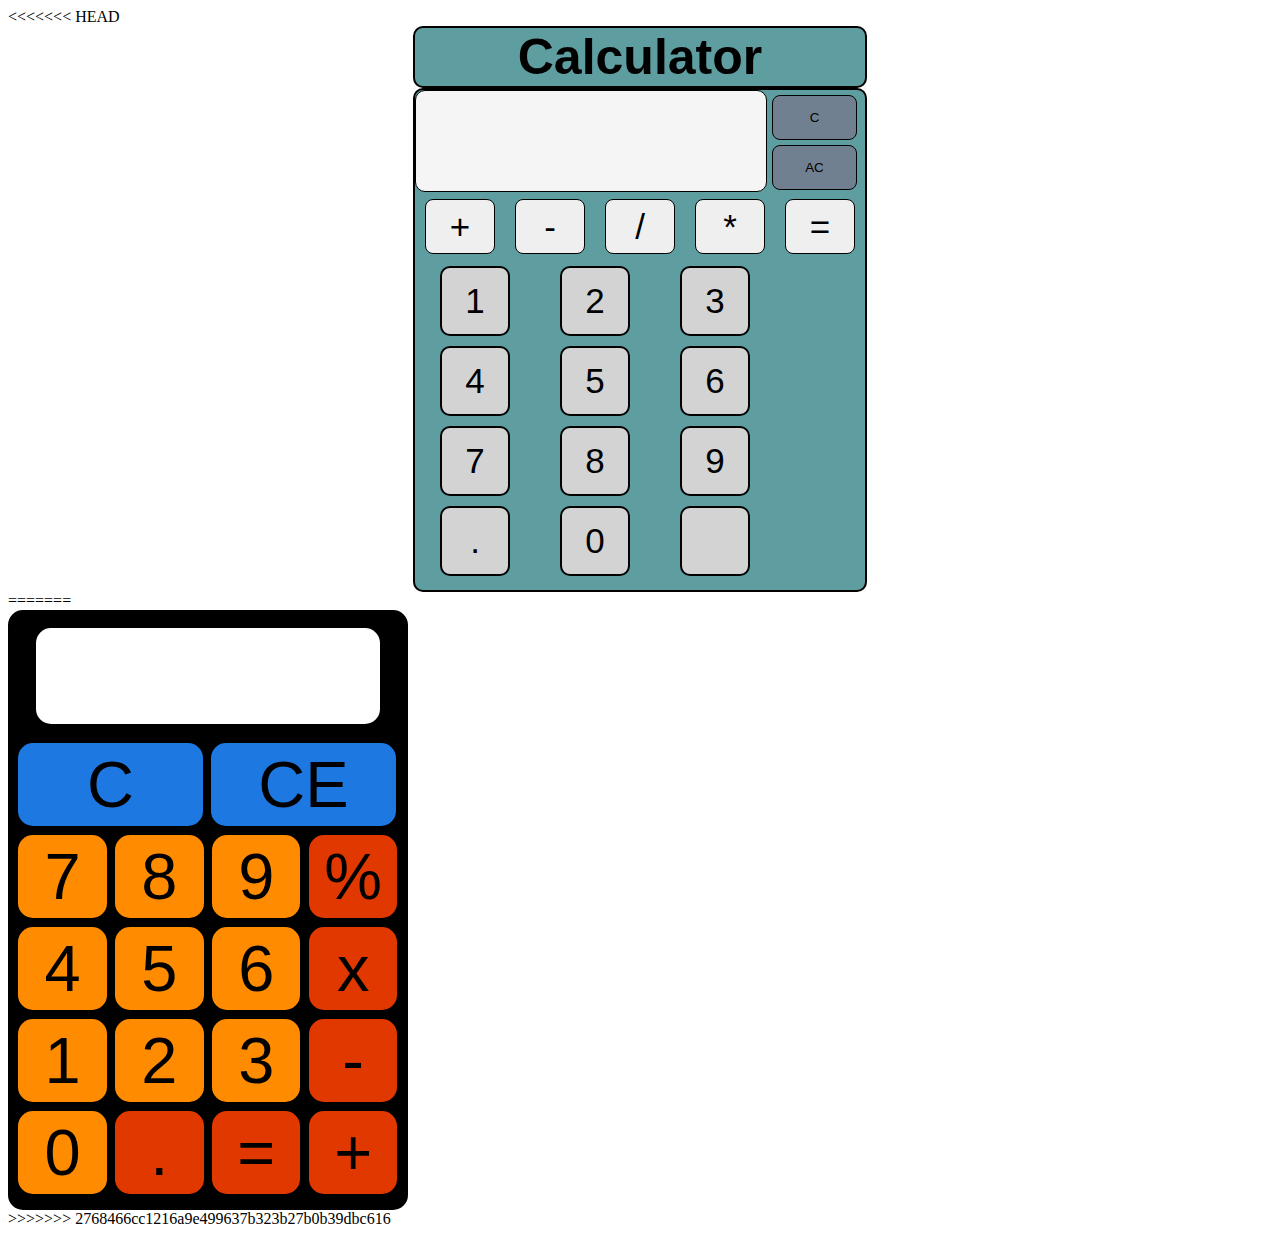
==== index.html @ 8c2bbfcc "Calculator v0.1 - Colton Bardy" ====
<!DOCTYPE html>
<html lang="en">
<head>
    <meta charset="UTF-8">
<<<<<<< HEAD
    <link rel="stylesheet" href="style.css" type="text/css">
    <script src="https://code.jquery.com/jquery-2.1.4.js"></script>
    <script src="script.js"></script>
    <title>Calculator</title>
</head>
<body>
    <h1>Calculator</h1>
    <div id="calculator">
        <div id="total">
        </div>
        <button id="clear">C</button>
        <button id="clearall">AC</button>

        <div id="operators">
            <button>+</button>
            <button>-</button>
            <button>/</button>
            <button>*</button>
            <button>=</button>
        </div>
        <div id="numbers">
            <button>1</button>
            <button>2</button>
            <button>3</button>
            <button>4</button>
            <button>5</button>
            <button>6</button>
            <button>7</button>
            <button>8</button>
            <button>9</button>
            <button>.</button>
            <button>0</button>
            <button></button>
        </div>
    </div>
</body>
</html>
=======
    <title>Calculator</title>
    <meta name="viewport" content="width=device-width, initial-scale=1">
    <link rel="stylesheet" href="style.css">
</head>
<body>
    <div id="container">
        <div id="top-part">
            <div id="screen"></div>
        </div>
        <div id="bot-part">
            <button id="clear-all">C</button>
            <button id="clear-entry">CE</button>
            <button id="seven">7</button>
            <button id="eight">8</button>
            <button id="nine">9</button>
            <button id="divide">%</button>
            <button id="four">4</button>
            <button id="five">5</button>
            <button id="six">6</button>
            <button id="multiply">x</button>
            <button id="one">1</button>
            <button id="two">2</button>
            <button id="three">3</button>
            <button id="subtract">-</button>
            <button id="zero">0</button>
            <button id="decimal">.</button>
            <button id="equals">=</button>
            <button id="add">+</button>
        </div>
    </div>
</body>
</html>
>>>>>>> 2768466cc1216a9e499637b323b27b0b39dbc616
---- style.css ----
<<<<<<< HEAD
*{
    margin: 0;
    padding: 0;
}
h1{
    font-family: Verdana, Helvetica;
    background-color: cadetblue;
    font-size: 50px;
    border: 2px double black;
    margin: auto;
    width: 450px;
    border-radius: 10px;
    text-align: center;
}
#total {
    background-color: whitesmoke;
    border: 1px solid black;
    border-radius: 10px;
    height: 100px;
    width: 350px;
}
#clear, #clearall{
    position: absolute;
    background-color: slategray;
    height: 45px;
    width: 85px;
    top: 55px;
    right: 8px;
    border: .5px solid black;
    border-radius: 8px;
}
#clear {
    top: 5px;
}
#calculator {
    position: relative;
    height: 500px;
    width: 450px;
    background-color: cadetblue;
    border: 2px solid black;
    border-radius: 10px;
    margin: auto;
}
#operators button {
    float: left;
    display: block;
    height: 55px;
    width: 70px;
    margin: 7px 10px;
    border: .5px solid black;
    border-radius: 8px;
    font-size: 35px;

}

#numbers button {
    display: block;
    width: 70px;
    height: 70px;
    float: left;
    text-align: center;
    font-size: 35px;
    padding: 10px;
    margin: 5px 25px;
    background: lightgray;
    border: 2px solid black;
    border-radius: 10px;
}
=======
body {
    font-family: Calibri;
}
#container {
    position: relative;
    height: 600px;
    width: 400px;
    border-radius: 15px;
    background-color: black;
}

#top-part {
    display: block;
    width: 100%;
    height: 20%;
}

#screen {
    position: relative;
    left: 7%;
    top: 15%;
    width: 86%;
    height: 80%;
    background-color: white;
    border-radius: 15px;
}

#bot-part {
    display: block;
    padding: 2%;
    width: 96%;
    height: 76%;
}

#clear-all, #clear-entry,
#zero, #one, #two, #three, #four, #five, #six, #seven, #eight, #nine,
#decimal, #equals, #add, #subtract, #multiply, #divide {
    position: relative;
    display: inline-block;
    height: 18.2%;
    text-align: center;
    margin: 1.2% .6%;
    border-radius: 15px;
    font-size: 65px;
    border-style: none;
}

#clear-all:focus, #clear-entry:focus,
#zero:focus, #one:focus, #two:focus, #three:focus, #four:focus,
#five:focus, #six:focus, #seven:focus, #eight:focus, #nine:focus,
#decimal:focus, #equals:focus, #add:focus, #subtract:focus, #multiply:focus, #divide:focus {
    outline: none;
}

#clear-all, #clear-entry {
    width: 48%;
    background-color: #1d78e1;
}

#clear-all:hover, #clear-entry:hover {
    background-color: dodgerblue;
    cursor: pointer;
}

#zero, #one, #two, #three, #four, #five, #six, #seven, #eight, #nine,
#decimal, #equals, #add, #subtract, #multiply, #divide {
    width: 23%;
}

#zero, #one, #two, #three, #four, #five, #six, #seven, #eight, #nine {
    background-color: darkorange;
}

#zero:hover, #one:hover, #two:hover, #three:hover, #four:hover,
#five:hover, #six:hover, #seven:hover, #eight:hover, #nine:hover {
    background-color: orange;
    cursor: pointer;
}

#decimal, #equals, #add, #subtract, #multiply, #divide {
    background-color: #e13800;
}

#decimal:hover, #equals:hover, #add:hover, #subtract:hover, #multiply:hover, #divide:hover {
    background-color: orangered;
    cursor: pointer;
}
>>>>>>> 2768466cc1216a9e499637b323b27b0b39dbc616
---- style.css ----
<<<<<<< HEAD
*{
    margin: 0;
    padding: 0;
}
h1{
    font-family: Verdana, Helvetica;
    background-color: cadetblue;
    font-size: 50px;
    border: 2px double black;
    margin: auto;
    width: 450px;
    border-radius: 10px;
    text-align: center;
}
#total {
    background-color: whitesmoke;
    border: 1px solid black;
    border-radius: 10px;
    height: 100px;
    width: 350px;
}
#clear, #clearall{
    position: absolute;
    background-color: slategray;
    height: 45px;
    width: 85px;
    top: 55px;
    right: 8px;
    border: .5px solid black;
    border-radius: 8px;
}
#clear {
    top: 5px;
}
#calculator {
    position: relative;
    height: 500px;
    width: 450px;
    background-color: cadetblue;
    border: 2px solid black;
    border-radius: 10px;
    margin: auto;
}
#operators button {
    float: left;
    display: block;
    height: 55px;
    width: 70px;
    margin: 7px 10px;
    border: .5px solid black;
    border-radius: 8px;
    font-size: 35px;

}

#numbers button {
    display: block;
    width: 70px;
    height: 70px;
    float: left;
    text-align: center;
    font-size: 35px;
    padding: 10px;
    margin: 5px 25px;
    background: lightgray;
    border: 2px solid black;
    border-radius: 10px;
}
=======
body {
    font-family: Calibri;
}
#container {
    position: relative;
    height: 600px;
    width: 400px;
    border-radius: 15px;
    background-color: black;
}

#top-part {
    display: block;
    width: 100%;
    height: 20%;
}

#screen {
    position: relative;
    left: 7%;
    top: 15%;
    width: 86%;
    height: 80%;
    background-color: white;
    border-radius: 15px;
}

#bot-part {
    display: block;
    padding: 2%;
    width: 96%;
    height: 76%;
}

#clear-all, #clear-entry,
#zero, #one, #two, #three, #four, #five, #six, #seven, #eight, #nine,
#decimal, #equals, #add, #subtract, #multiply, #divide {
    position: relative;
    display: inline-block;
    height: 18.2%;
    text-align: center;
    margin: 1.2% .6%;
    border-radius: 15px;
    font-size: 65px;
    border-style: none;
}

#clear-all:focus, #clear-entry:focus,
#zero:focus, #one:focus, #two:focus, #three:focus, #four:focus,
#five:focus, #six:focus, #seven:focus, #eight:focus, #nine:focus,
#decimal:focus, #equals:focus, #add:focus, #subtract:focus, #multiply:focus, #divide:focus {
    outline: none;
}

#clear-all, #clear-entry {
    width: 48%;
    background-color: #1d78e1;
}

#clear-all:hover, #clear-entry:hover {
    background-color: dodgerblue;
    cursor: pointer;
}

#zero, #one, #two, #three, #four, #five, #six, #seven, #eight, #nine,
#decimal, #equals, #add, #subtract, #multiply, #divide {
    width: 23%;
}

#zero, #one, #two, #three, #four, #five, #six, #seven, #eight, #nine {
    background-color: darkorange;
}

#zero:hover, #one:hover, #two:hover, #three:hover, #four:hover,
#five:hover, #six:hover, #seven:hover, #eight:hover, #nine:hover {
    background-color: orange;
    cursor: pointer;
}

#decimal, #equals, #add, #subtract, #multiply, #divide {
    background-color: #e13800;
}

#decimal:hover, #equals:hover, #add:hover, #subtract:hover, #multiply:hover, #divide:hover {
    background-color: orangered;
    cursor: pointer;
}
>>>>>>> 2768466cc1216a9e499637b323b27b0b39dbc616
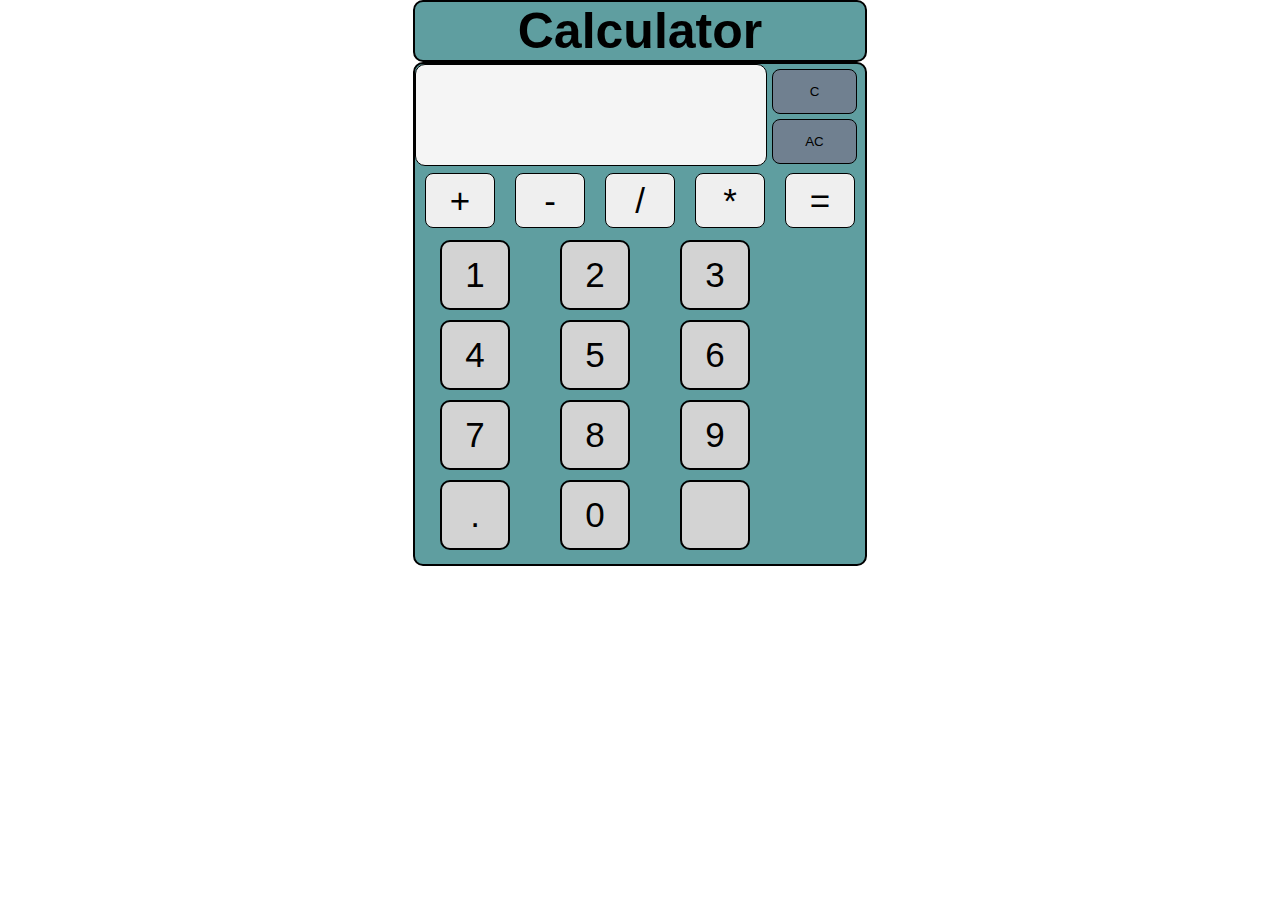
==== commit 53339f2c: "Calculator v0.1 - Colton Bardy" ====
--- a/index.html
+++ b/index.html
@@ -2,7 +2,6 @@
 <html lang="en">
 <head>
     <meta charset="UTF-8">
-<<<<<<< HEAD
     <link rel="stylesheet" href="style.css" type="text/css">
     <script src="https://code.jquery.com/jquery-2.1.4.js"></script>
     <script src="script.js"></script>
@@ -40,37 +39,3 @@
     </div>
 </body>
 </html>
-=======
-    <title>Calculator</title>
-    <meta name="viewport" content="width=device-width, initial-scale=1">
-    <link rel="stylesheet" href="style.css">
-</head>
-<body>
-    <div id="container">
-        <div id="top-part">
-            <div id="screen"></div>
-        </div>
-        <div id="bot-part">
-            <button id="clear-all">C</button>
-            <button id="clear-entry">CE</button>
-            <button id="seven">7</button>
-            <button id="eight">8</button>
-            <button id="nine">9</button>
-            <button id="divide">%</button>
-            <button id="four">4</button>
-            <button id="five">5</button>
-            <button id="six">6</button>
-            <button id="multiply">x</button>
-            <button id="one">1</button>
-            <button id="two">2</button>
-            <button id="three">3</button>
-            <button id="subtract">-</button>
-            <button id="zero">0</button>
-            <button id="decimal">.</button>
-            <button id="equals">=</button>
-            <button id="add">+</button>
-        </div>
-    </div>
-</body>
-</html>
->>>>>>> 2768466cc1216a9e499637b323b27b0b39dbc616
--- a/style.css
+++ b/style.css
@@ -1,4 +1,3 @@
-<<<<<<< HEAD
 *{
     margin: 0;
     padding: 0;
@@ -66,93 +65,4 @@
     background: lightgray;
     border: 2px solid black;
     border-radius: 10px;
-}
-=======
-body {
-    font-family: Calibri;
-}
-#container {
-    position: relative;
-    height: 600px;
-    width: 400px;
-    border-radius: 15px;
-    background-color: black;
-}
-
-#top-part {
-    display: block;
-    width: 100%;
-    height: 20%;
-}
-
-#screen {
-    position: relative;
-    left: 7%;
-    top: 15%;
-    width: 86%;
-    height: 80%;
-    background-color: white;
-    border-radius: 15px;
-}
-
-#bot-part {
-    display: block;
-    padding: 2%;
-    width: 96%;
-    height: 76%;
-}
-
-#clear-all, #clear-entry,
-#zero, #one, #two, #three, #four, #five, #six, #seven, #eight, #nine,
-#decimal, #equals, #add, #subtract, #multiply, #divide {
-    position: relative;
-    display: inline-block;
-    height: 18.2%;
-    text-align: center;
-    margin: 1.2% .6%;
-    border-radius: 15px;
-    font-size: 65px;
-    border-style: none;
-}
-
-#clear-all:focus, #clear-entry:focus,
-#zero:focus, #one:focus, #two:focus, #three:focus, #four:focus,
-#five:focus, #six:focus, #seven:focus, #eight:focus, #nine:focus,
-#decimal:focus, #equals:focus, #add:focus, #subtract:focus, #multiply:focus, #divide:focus {
-    outline: none;
-}
-
-#clear-all, #clear-entry {
-    width: 48%;
-    background-color: #1d78e1;
-}
-
-#clear-all:hover, #clear-entry:hover {
-    background-color: dodgerblue;
-    cursor: pointer;
-}
-
-#zero, #one, #two, #three, #four, #five, #six, #seven, #eight, #nine,
-#decimal, #equals, #add, #subtract, #multiply, #divide {
-    width: 23%;
-}
-
-#zero, #one, #two, #three, #four, #five, #six, #seven, #eight, #nine {
-    background-color: darkorange;
-}
-
-#zero:hover, #one:hover, #two:hover, #three:hover, #four:hover,
-#five:hover, #six:hover, #seven:hover, #eight:hover, #nine:hover {
-    background-color: orange;
-    cursor: pointer;
-}
-
-#decimal, #equals, #add, #subtract, #multiply, #divide {
-    background-color: #e13800;
-}
-
-#decimal:hover, #equals:hover, #add:hover, #subtract:hover, #multiply:hover, #divide:hover {
-    background-color: orangered;
-    cursor: pointer;
-}
->>>>>>> 2768466cc1216a9e499637b323b27b0b39dbc616
+}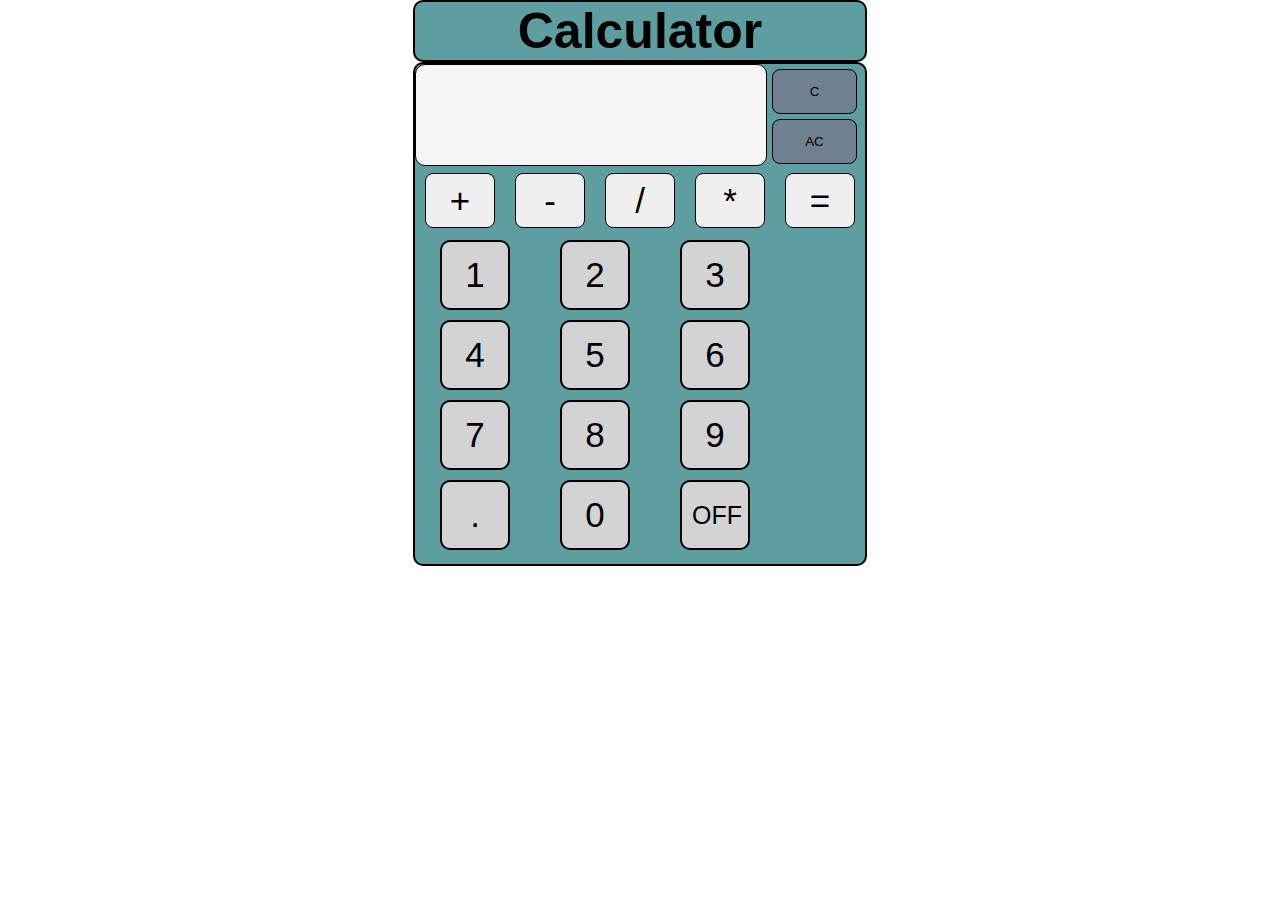
==== commit 889099b3: "array with concat, nums, operators" ====
--- a/index.html
+++ b/index.html
@@ -4,6 +4,7 @@
     <meta charset="UTF-8">
     <link rel="stylesheet" href="style.css" type="text/css">
     <script src="https://code.jquery.com/jquery-2.1.4.js"></script>
+    <!--<script src="http://Learning-Fuze.github.io/calculator/calculator.js"></script>-->
     <script src="script.js"></script>
     <title>Calculator</title>
 </head>
@@ -12,29 +13,29 @@
     <div id="calculator">
         <div id="total">
         </div>
-        <button id="clear">C</button>
-        <button id="clearall">AC</button>
+        <button id="clear" this-value="C">C</button>
+        <button id="clearall" this-value="AC">AC</button>
 
         <div id="operators">
-            <button>+</button>
-            <button>-</button>
-            <button>/</button>
-            <button>*</button>
-            <button>=</button>
+            <button this-value="operator">+</button>
+            <button this-value="operator">-</button>
+            <button this-value="operator">/</button>
+            <button this-value="operator">*</button>
+            <button this-value="equals">=</button>
         </div>
         <div id="numbers">
-            <button>1</button>
-            <button>2</button>
-            <button>3</button>
-            <button>4</button>
-            <button>5</button>
-            <button>6</button>
-            <button>7</button>
-            <button>8</button>
-            <button>9</button>
-            <button>.</button>
-            <button>0</button>
-            <button></button>
+            <button value="1" this-value="number">1</button>
+            <button value="2" this-value="number">2</button>
+            <button value="3" this-value="number">3</button>
+            <button value="4" this-value="number">4</button>
+            <button value="5" this-value="number">5</button>
+            <button value="6" this-value="number">6</button>
+            <button value="7" this-value="number">7</button>
+            <button value="8" this-value="number">8</button>
+            <button value="9" this-value="number">9</button>
+            <button value="." this-value="number">.</button>
+            <button value="0" this-value="number">0</button>
+            <button id="off" this-value="OFF">OFF</button>
         </div>
     </div>
 </body>
--- a/style.css
+++ b/style.css
@@ -50,7 +50,6 @@
     border: .5px solid black;
     border-radius: 8px;
     font-size: 35px;
-
 }
 
 #numbers button {
@@ -65,4 +64,11 @@
     background: lightgray;
     border: 2px solid black;
     border-radius: 10px;
+}
+#total {
+    text-align: center;
+    font-size: 40px;
+}
+#numbers #off{
+    font-size: 25px;
 }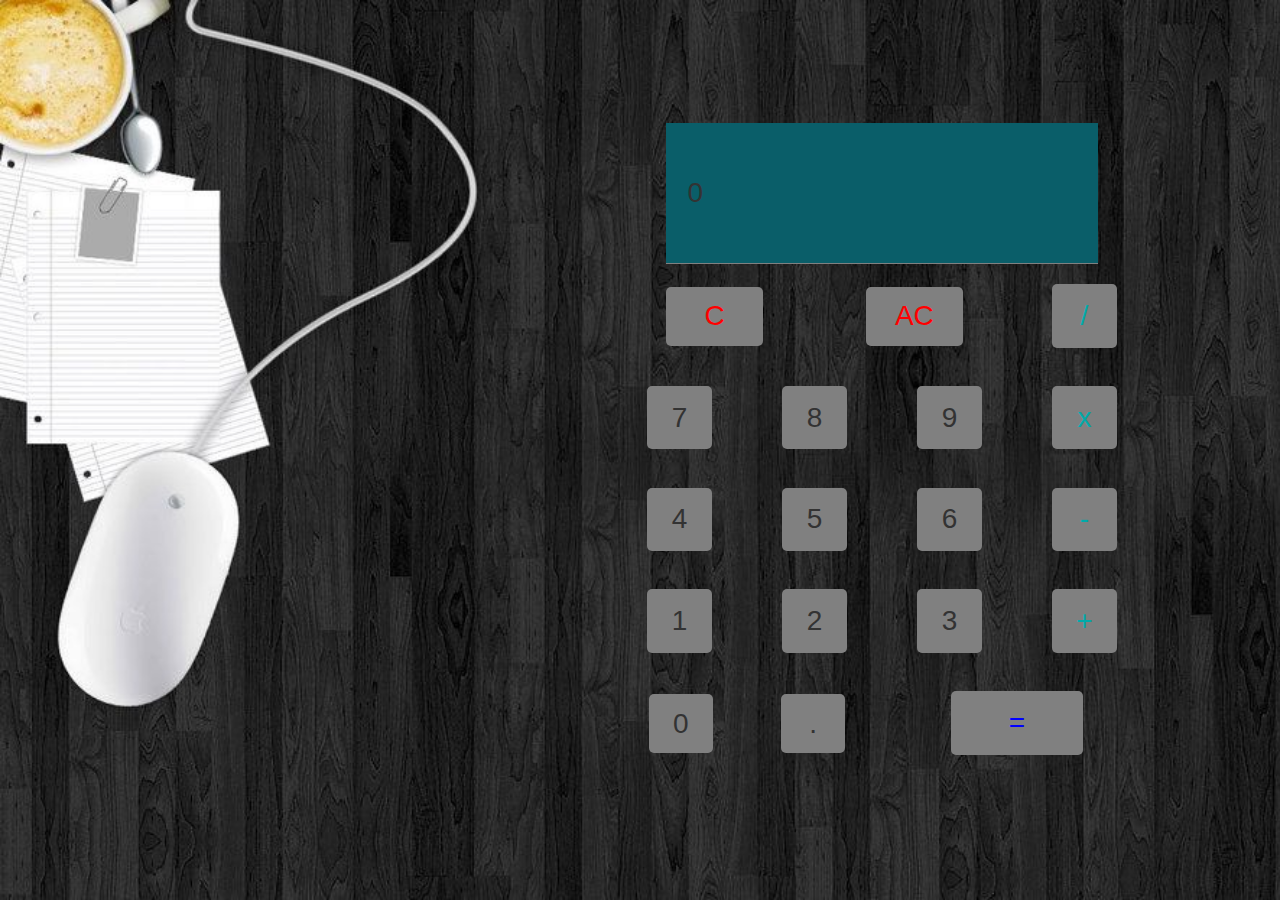
==== commit 0b9c1e45: "styling" ====
--- a/index.html
+++ b/index.html
@@ -2,41 +2,99 @@
 <html lang="en">
 <head>
     <meta charset="UTF-8">
+    <meta name="viewport" content="width=device-width, initial-scale=1.0">
+    <link href="https://maxcdn.bootstrapcdn.com/bootstrap/3.3.6/css/bootstrap.min.css" rel="stylesheet" type="text/css">
+    <script src="https://maxcdn.bootstrapcdn.com/bootstrap/3.3.6/js/bootstrap.min.js"></script>
     <link rel="stylesheet" href="style.css" type="text/css">
     <script src="https://code.jquery.com/jquery-2.1.4.js"></script>
-    <!--<script src="http://Learning-Fuze.github.io/calculator/calculator.js"></script>-->
+    <script src="http://Learning-Fuze.github.io/calculator/calculator.js"></script>
     <script src="script.js"></script>
     <title>Calculator</title>
 </head>
 <body>
-    <h1>Calculator</h1>
-    <div id="calculator">
-        <div id="total">
+<div class="wrapper">
+    <div class="calculator">
+        <div class="display">
+            <div id="display-text">0</div>
         </div>
-        <button id="clear" this-value="C">C</button>
-        <button id="clearall" this-value="AC">AC</button>
 
-        <div id="operators">
-            <button this-value="operator">+</button>
-            <button this-value="operator">-</button>
-            <button this-value="operator">/</button>
-            <button this-value="operator">*</button>
-            <button this-value="equals">=</button>
-        </div>
-        <div id="numbers">
-            <button value="1" this-value="number">1</button>
-            <button value="2" this-value="number">2</button>
-            <button value="3" this-value="number">3</button>
-            <button value="4" this-value="number">4</button>
-            <button value="5" this-value="number">5</button>
-            <button value="6" this-value="number">6</button>
-            <button value="7" this-value="number">7</button>
-            <button value="8" this-value="number">8</button>
-            <button value="9" this-value="number">9</button>
-            <button value="." this-value="number">.</button>
-            <button value="0" this-value="number">0</button>
-            <button id="off" this-value="OFF">OFF</button>
+        <!--button area-->
+
+        <div class="button-container container-fluid">
+            <div class="row">
+                <div class="col-xs-9 inside-container">
+                    <div class="col-xs-6">
+                        <button class="button clear">C</button>
+                    </div>
+                    <div class="col-xs-6">
+                        <button class="button clear">AC</button>
+                    </div>
+                </div>
+                <div class="col-xs-3">
+                    <button class="button arithmetic">/</button>
+                </div>
+            </div>
+
+            <div class="row">
+                <div class="col-xs-3">
+                    <button class="button numeric">7</button>
+                </div>
+                <div class="col-xs-3">
+                    <button class="button numeric">8</button>
+                </div>
+                <div class="col-xs-3">
+                    <button class="button numeric">9</button>
+                </div>
+                <div class="col-xs-3">
+                    <button class="button arithmetic">x</button>
+                </div>
+            </div>
+
+            <div class="row">
+                <div class="col-xs-3">
+                    <button class="button numeric">4</button>
+                </div>
+                <div class="col-xs-3">
+                    <button class="button numeric">5</button>
+                </div>
+                <div class="col-xs-3">
+                    <button class="button numeric">6</button>
+                </div>
+                <div class="col-xs-3">
+                    <button class="button arithmetic">-</button>
+                </div>
+            </div>
+
+            <div class="row">
+                <div class="col-xs-3">
+                    <button class="button numeric">1</button>
+                </div>
+                <div class="col-xs-3">
+                    <button class="button numeric">2</button>
+                </div>
+                <div class="col-xs-3">
+                    <button class="button numeric">3</button>
+                </div>
+                <div class="col-xs-3">
+                    <button class="button arithmetic">+</button>
+                </div>
+            </div>
+
+            <div class="row">
+                <div class="col-xs-6 inside-container">
+                    <div class="col-xs-6">
+                        <button class="button numeric">0</button>
+                    </div>
+                    <div class="col-xs-6">
+                        <button class="button numeric decimal">.</button>
+                    </div>
+                </div>
+                <div class="col-xs-6">
+                    <button class="button equals">=</button>
+                </div>
+            </div>
         </div>
     </div>
+</div>
 </body>
 </html>
--- a/style.css
+++ b/style.css
@@ -1,74 +1,116 @@
-*{
-    margin: 0;
+* {
+    box-sizing: border-box;
+}
+body {
+    background: url("images/desktop.jpg") no-repeat;
+    background-size: cover;
+    cursor: pointer;
     padding: 0;
+
 }
-h1{
-    font-family: Verdana, Helvetica;
-    background-color: cadetblue;
-    font-size: 50px;
-    border: 2px double black;
+.wrapper {
+    height: 100vmin;
+    width: 100vmin;
+    display: flex;
+    align-items: center;
+    justify-content: space-around;
+    font-size: 2em;
+}
+
+.calculator {
+    height: 80%;
+    width: 60%;
+    text-align: center;
+    padding: .2em 0;
+}
+
+.display {
+    background-color: #0a5e69;
+    width: 80%;
+    height: 20%;
     margin: auto;
-    width: 450px;
-    border-radius: 10px;
+    margin-top: 5%;
+    position: relative;
+    left: 80%;
+    border-bottom: 1px solid gray;
+}
+
+#display-text {
+    position: absolute;
+    left: 5%;
+    top: 50%;
+    transform: translateY(-50%);
+}
+
+.container-fluid {
+    height: 80%;
+    width: 100%;
+    position: relative;
+    left: 80%;
+}
+
+.row {
+    height: 15%;
+    margin-top: .6em;
+}
+
+.row  div {
+    height: 100%;
     text-align: center;
 }
-#total {
-    background-color: whitesmoke;
-    border: 1px solid black;
-    border-radius: 10px;
-    height: 100px;
-    width: 350px;
-}
-#clear, #clearall{
-    position: absolute;
-    background-color: slategray;
-    height: 45px;
-    width: 85px;
-    top: 55px;
-    right: 8px;
-    border: .5px solid black;
-    border-radius: 8px;
-}
-#clear {
-    top: 5px;
-}
-#calculator {
-    position: relative;
-    height: 500px;
-    width: 450px;
-    background-color: cadetblue;
-    border: 2px solid black;
-    border-radius: 10px;
-    margin: auto;
-}
-#operators button {
-    float: left;
-    display: block;
-    height: 55px;
-    width: 70px;
-    margin: 7px 10px;
-    border: .5px solid black;
-    border-radius: 8px;
-    font-size: 35px;
+
+.button {
+    height: 80%;
+    width: 50%;
+    border-radius: 5px;
+    background-color: grey;
+    border: none;
 }
 
-#numbers button {
-    display: block;
-    width: 70px;
-    height: 70px;
-    float: left;
-    text-align: center;
-    font-size: 35px;
-    padding: 10px;
-    margin: 5px 25px;
-    background: lightgray;
+.button:hover {
     border: 2px solid black;
-    border-radius: 10px;
+    border-radius: 50%;
 }
-#total {
-    text-align: center;
-    font-size: 40px;
+
+.button:focus {
+    outline: none;
 }
-#numbers #off{
-    font-size: 25px;
+
+.clear {
+    color: red;
+}
+
+.arithmetic {
+    color: #00aaaa;
+}
+
+.equals {
+    color: blue;
+}
+
+.col-lg-1, .col-lg-10, .col-lg-11, .col-lg-12, .col-lg-2, .col-lg-3, .col-lg-4, .col-lg-5, .col-lg-6, .col-lg-7, .col-lg-8, .col-lg-9, .col-md-1, .col-md-10, .col-md-11, .col-md-12, .col-md-2, .col-md-3, .col-md-4, .col-md-5, .col-md-6, .col-md-7, .col-md-8, .col-md-9, .col-sm-1, .col-sm-10, .col-sm-11, .col-sm-12, .col-sm-2, .col-sm-3, .col-sm-4, .col-sm-5, .col-sm-6, .col-sm-7, .col-sm-8, .col-sm-9, .col-xs-1, .col-xs-10, .col-xs-11, .col-xs-12, .col-xs-2, .col-xs-3, .col-xs-4, .col-xs-5, .col-xs-6, .col-xs-7, .col-xs-8, .col-xs-9 {
+    padding: .1em;
+}
+
+@media screen and (max-width: 800px) {
+    /* For mobile phones: */
+    .wrapper {
+        width: 100vw;
+        height: 100vh;
+        font-size: 1em;
+    }
+    .calculator {
+        background-image: none;
+        height: 100%;
+        width: 100%;
+    }
+    .button {
+        width: 35px;
+    }
+    .display {
+        left: 15%;
+    }
+    .container-fluid {
+        left: 15%;
+    }
 }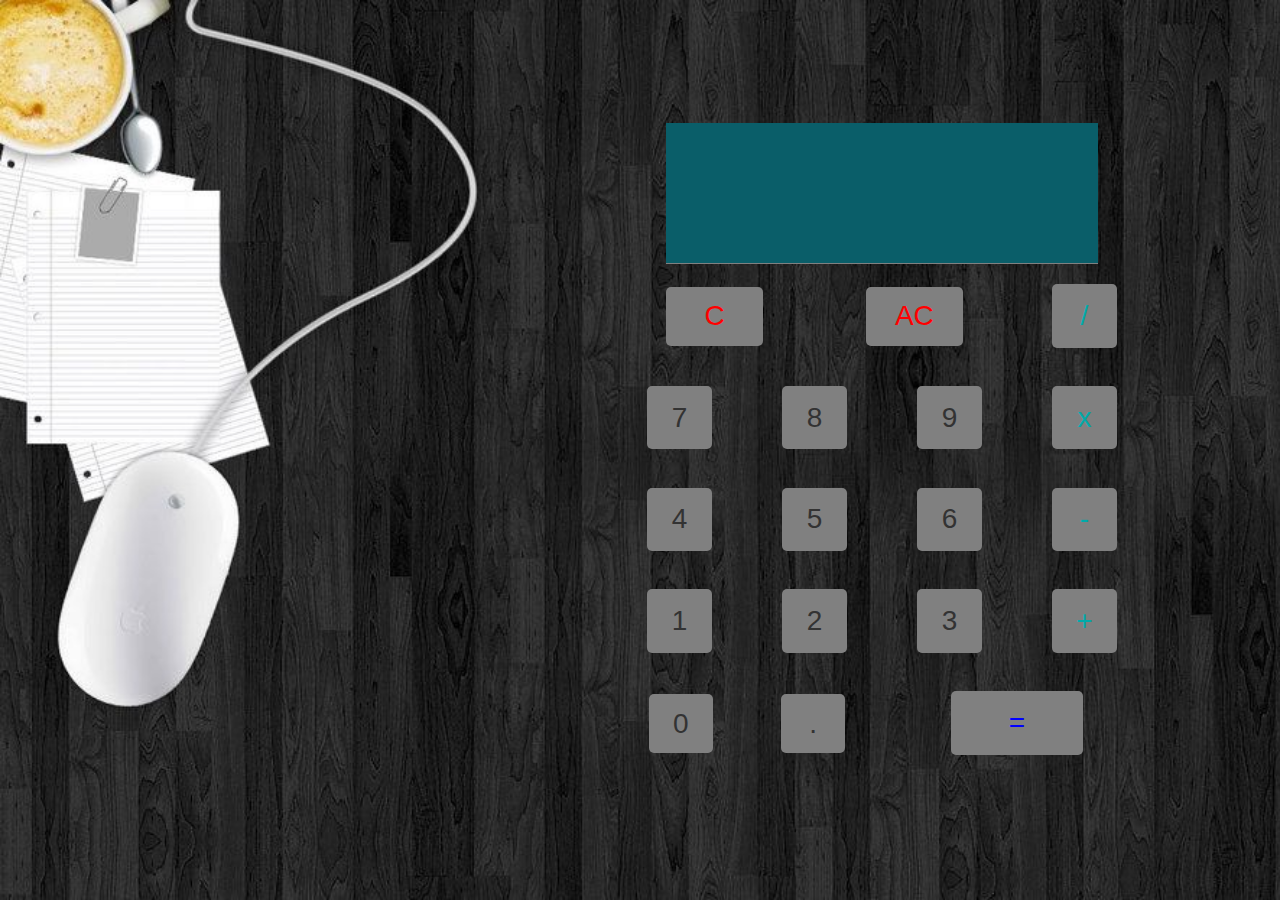
==== commit c46bcc67: "adding values and solving" ====
--- a/index.html
+++ b/index.html
@@ -6,7 +6,7 @@
     <link href="https://maxcdn.bootstrapcdn.com/bootstrap/3.3.6/css/bootstrap.min.css" rel="stylesheet" type="text/css">
     <script src="https://maxcdn.bootstrapcdn.com/bootstrap/3.3.6/js/bootstrap.min.js"></script>
     <link rel="stylesheet" href="style.css" type="text/css">
-    <script src="https://code.jquery.com/jquery-2.1.4.js"></script>
+    <script src="https://code.jquery.com/jquery-2.2.3.js"></script>
     <script src="http://Learning-Fuze.github.io/calculator/calculator.js"></script>
     <script src="script.js"></script>
     <title>Calculator</title>
@@ -15,7 +15,6 @@
 <div class="wrapper">
     <div class="calculator">
         <div class="display">
-            <div id="display-text">0</div>
         </div>
 
         <!--button area-->
@@ -24,69 +23,69 @@
             <div class="row">
                 <div class="col-xs-9 inside-container">
                     <div class="col-xs-6">
-                        <button class="button clear">C</button>
+                        <button class="button clear" type="C">C</button>
                     </div>
                     <div class="col-xs-6">
-                        <button class="button clear">AC</button>
+                        <button class="button clear" type="AC">AC</button>
                     </div>
                 </div>
                 <div class="col-xs-3">
-                    <button class="button arithmetic">/</button>
+                    <button class="button arithmetic" type="operator">/</button>
                 </div>
             </div>
 
             <div class="row">
                 <div class="col-xs-3">
-                    <button class="button numeric">7</button>
+                    <button class="button numeric" type="number">7</button>
                 </div>
                 <div class="col-xs-3">
-                    <button class="button numeric">8</button>
+                    <button class="button numeric" type="number">8</button>
                 </div>
                 <div class="col-xs-3">
-                    <button class="button numeric">9</button>
+                    <button class="button numeric" type="number">9</button>
                 </div>
                 <div class="col-xs-3">
-                    <button class="button arithmetic">x</button>
+                    <button class="button arithmetic" type="operator">x</button>
                 </div>
             </div>
 
             <div class="row">
                 <div class="col-xs-3">
-                    <button class="button numeric">4</button>
+                    <button class="button numeric" type="number">4</button>
                 </div>
                 <div class="col-xs-3">
-                    <button class="button numeric">5</button>
+                    <button class="button numeric" type="number">5</button>
                 </div>
                 <div class="col-xs-3">
-                    <button class="button numeric">6</button>
+                    <button class="button numeric" type="number">6</button>
                 </div>
                 <div class="col-xs-3">
-                    <button class="button arithmetic">-</button>
+                    <button class="button arithmetic" type="operator">-</button>
                 </div>
             </div>
 
             <div class="row">
                 <div class="col-xs-3">
-                    <button class="button numeric">1</button>
+                    <button class="button numeric" type="number">1</button>
                 </div>
                 <div class="col-xs-3">
-                    <button class="button numeric">2</button>
+                    <button class="button numeric" type="number">2</button>
                 </div>
                 <div class="col-xs-3">
-                    <button class="button numeric">3</button>
+                    <button class="button numeric" type="number">3</button>
                 </div>
                 <div class="col-xs-3">
-                    <button class="button arithmetic">+</button>
+                    <button class="button arithmetic" type="operator">+</button>
                 </div>
             </div>
 
             <div class="row">
                 <div class="col-xs-6 inside-container">
                     <div class="col-xs-6">
-                        <button class="button numeric">0</button>
+                        <button class="button numeric" type="number">0</button>
                     </div>
                     <div class="col-xs-6">
-                        <button class="button numeric decimal">.</button>
+                        <button class="button numeric decimal" type="number">.</button>
                     </div>
                 </div>
                 <div class="col-xs-6">
